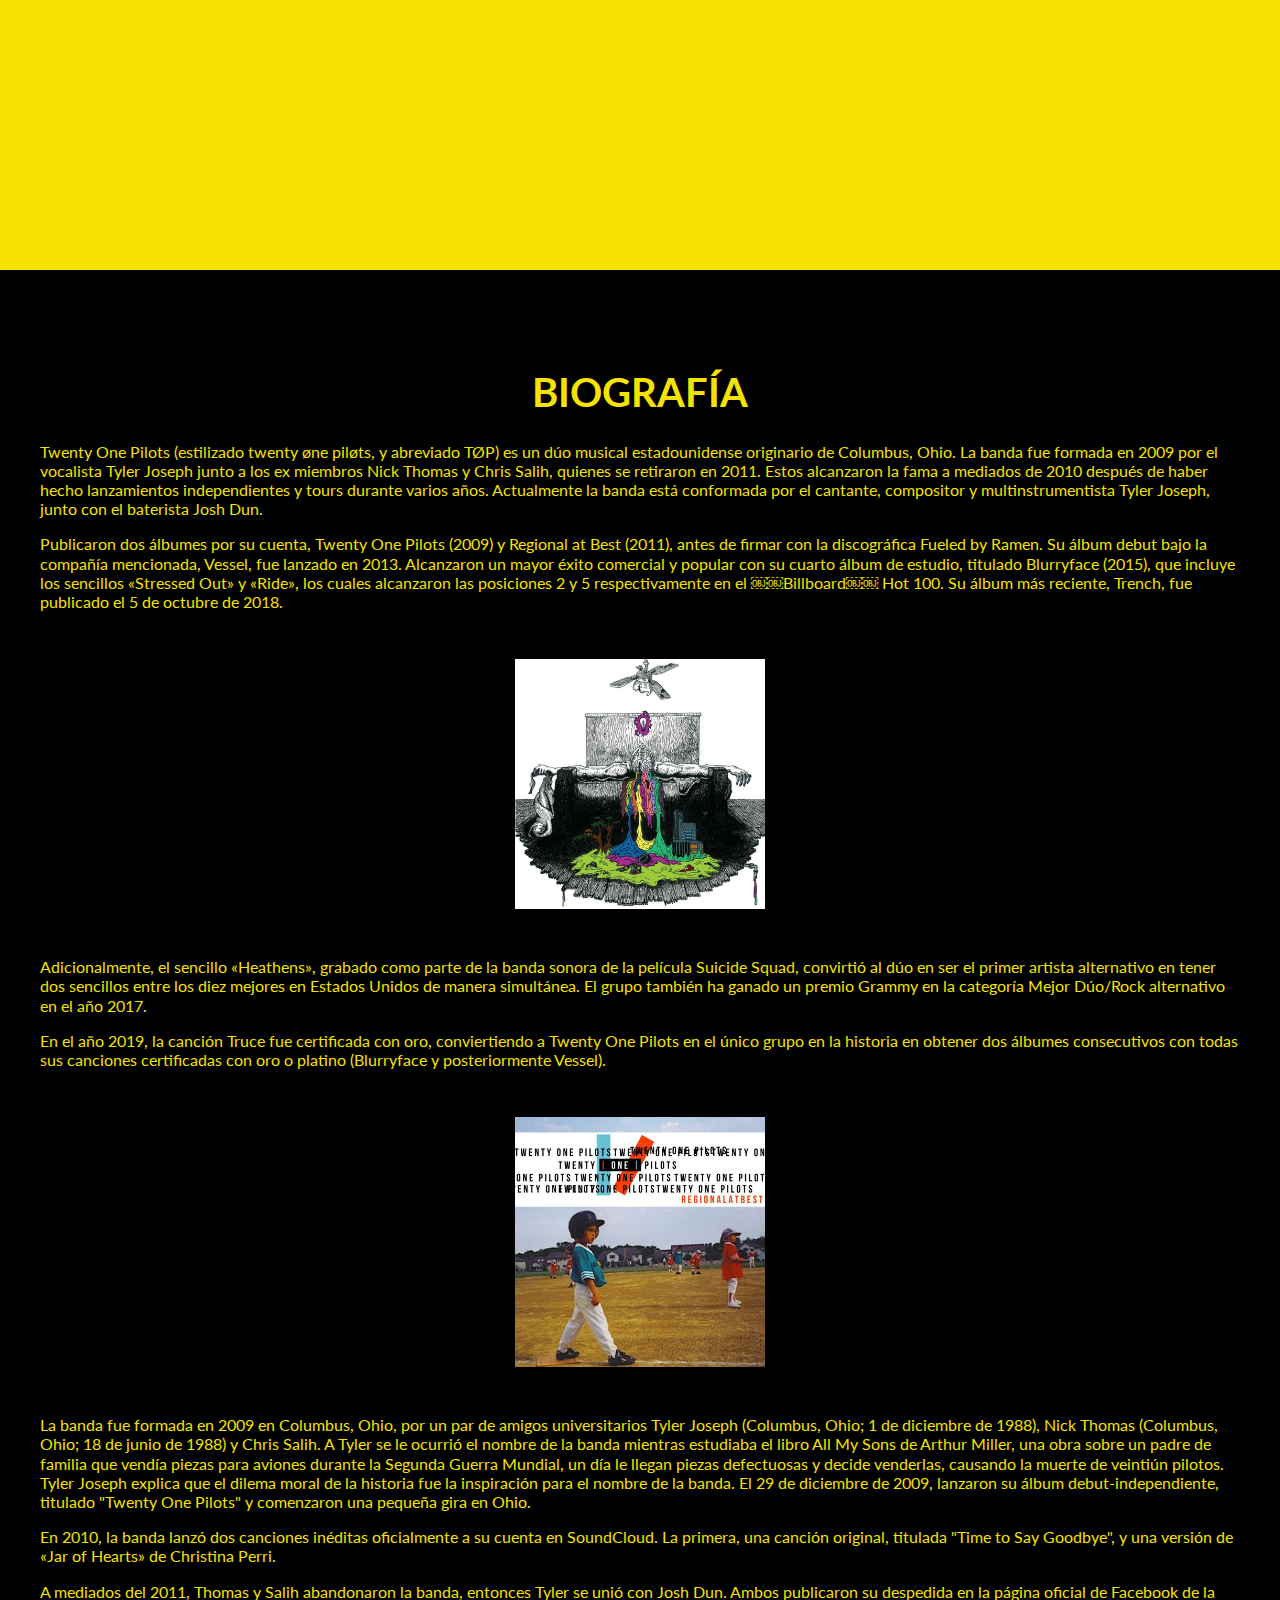
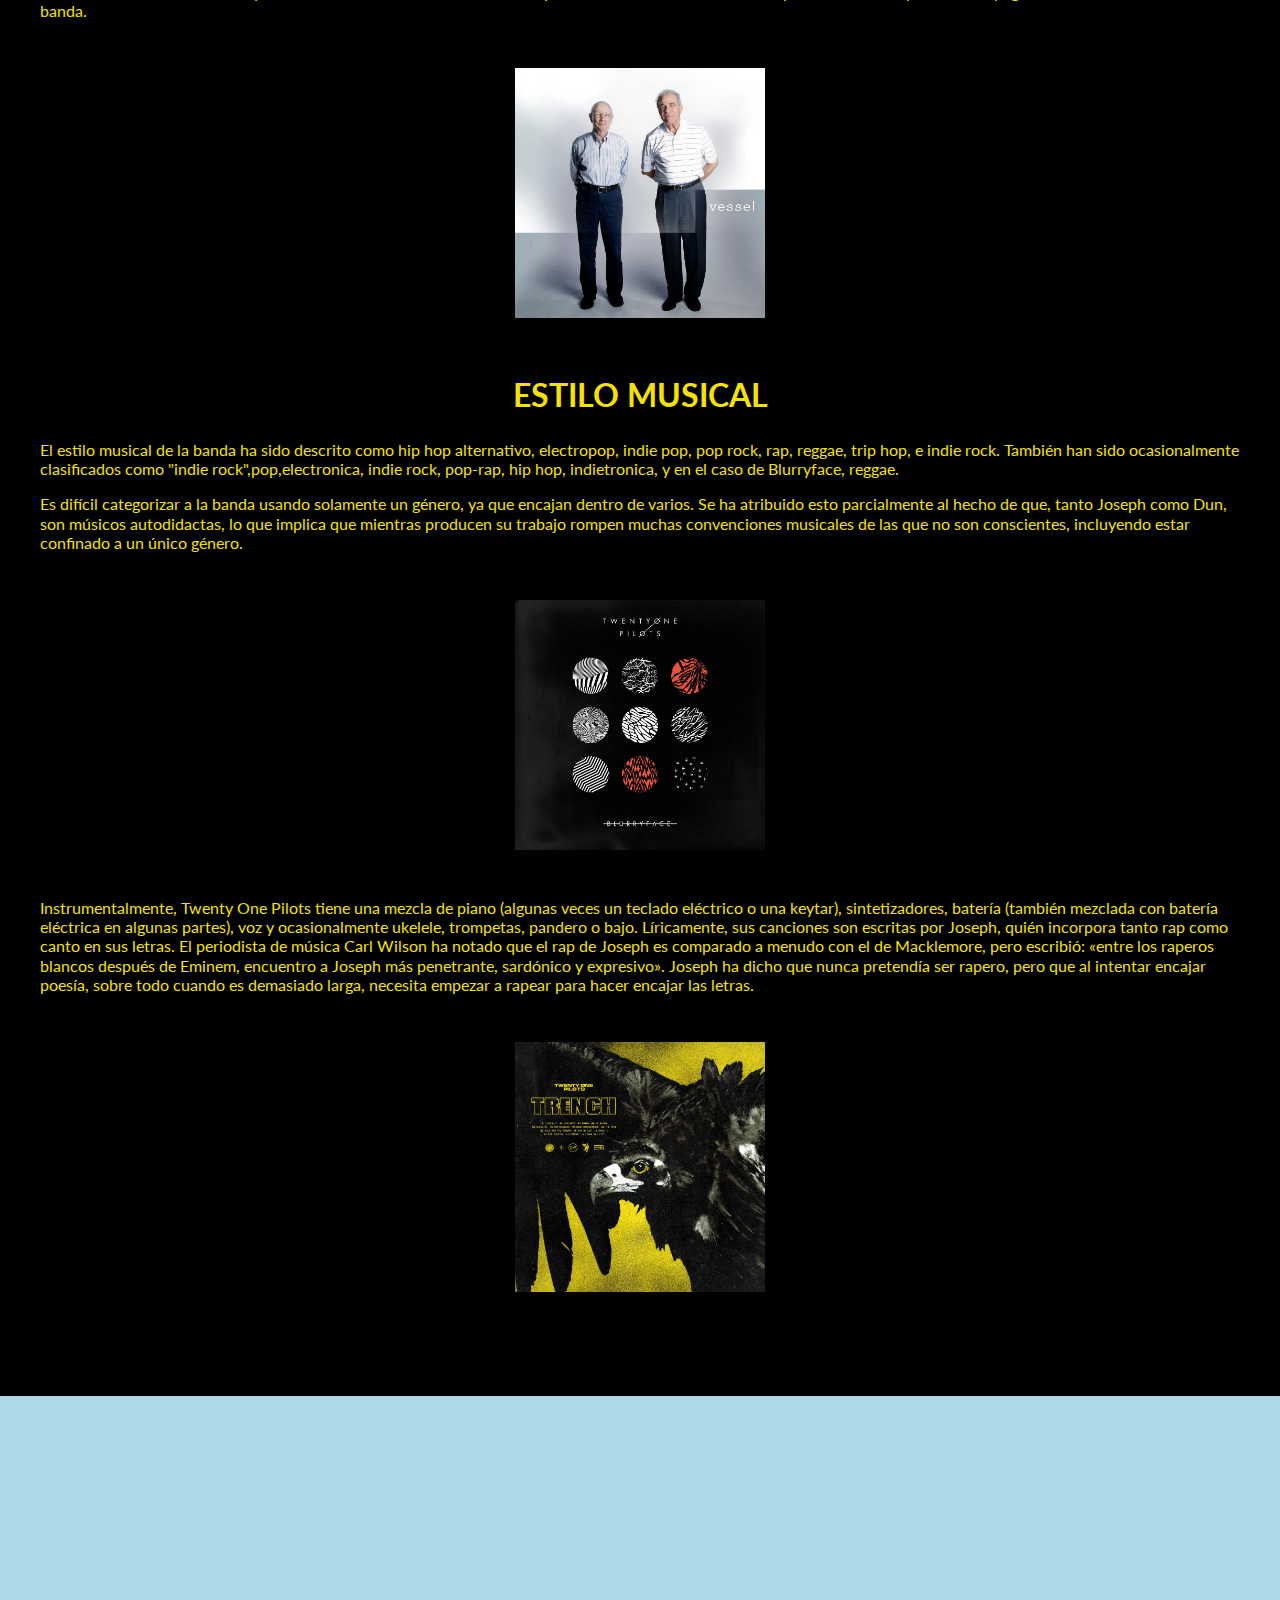
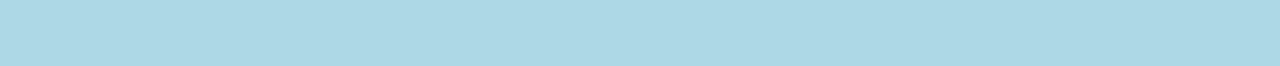
==== pages/biografia.html @ b2a10144 "segundo commit" ====
<!DOCTYPE html>
<html lang="en">

<head>
    <meta charset="UTF-8">
    <meta name="viewport" content="width=device-width, initial-scale=1.0">
    <link rel="preconnect" href="https://fonts.gstatic.com">
    <link
        href="https://fonts.googleapis.com/css2?family=Lato:ital,wght@0,100;0,300;0,400;0,700;0,900;1,100;1,300;1,400;1,700;1,900&display=swap"
        rel="stylesheet">
    <link rel="stylesheet" href="../sass/main.css">
    <link rel="stylesheet" href="https://use.fontawesome.com/releases/v5.15.1/css/all.css" />
    <title>Document</title>
</head>

<body>

    <header></header>

    <section class="cris3">

        <div class="biografia">

            <h1>Biografía</h1>

            <p> Twenty One Pilots (estilizado twenty øne piløts, y abreviado TØP) es un dúo musical estadounidense
                originario de Columbus, Ohio. La banda fue formada en 2009 por el vocalista Tyler Joseph junto a los ex
                miembros Nick Thomas y Chris Salih, quienes se retiraron en 2011. Estos alcanzaron la fama a mediados de
                2010 después de haber hecho lanzamientos independientes y tours durante varios años. Actualmente la
                banda
                está conformada por el cantante, compositor y multinstrumentista Tyler Joseph, junto con el baterista
                Josh
                Dun.</p>

            <p>Publicaron dos álbumes por su cuenta, Twenty One Pilots (2009) y Regional at Best (2011), antes de firmar
                con la discográfica Fueled by Ramen. Su álbum debut bajo la compañía mencionada, Vessel, fue lanzado en
                2013. Alcanzaron un mayor éxito comercial y popular con su cuarto álbum de estudio, titulado Blurryface
                (2015), que incluye los sencillos «Stressed Out» y «Ride», los cuales alcanzaron las posiciones 2 y 5
                respectivamente en el ￼￼Billboard￼￼ Hot 100. Su álbum más reciente, Trench, fue publicado el 5 de
                octubre de
                2018.</p>

            <img src="../assets/img/Twenty_One_Pilots-Twenty_One_Pilots-Frontal.jpg" alt="">

            <p>Adicionalmente, el sencillo «Heathens», grabado como parte de la banda sonora de la película Suicide
                Squad,
                convirtió al dúo en ser el primer artista alternativo en tener dos sencillos entre los diez mejores en
                Estados Unidos de manera simultánea. El grupo también ha ganado un premio Grammy en la categoría Mejor
                Dúo/Rock alternativo en el año 2017.</p>

            <p>En el año 2019, la canción Truce fue certificada con oro, conviertiendo a Twenty One Pilots en el único
                grupo en la historia en obtener dos álbumes consecutivos con todas sus canciones certificadas con oro o
                platino (Blurryface y posteriormente Vessel).</p>

            <img src="../assets/img/Twenty_One_Pilots-Regional_At_Best-Frontal.jpg" alt="">

            <p>La banda fue formada en 2009 en Columbus, Ohio, por un par de amigos universitarios Tyler Joseph
                (Columbus,
                Ohio; 1 de diciembre de 1988), Nick Thomas (Columbus, Ohio; 18 de junio de 1988) y Chris Salih. A Tyler
                se
                le ocurrió el nombre de la banda mientras estudiaba el libro All My Sons de Arthur Miller,​ una obra
                sobre
                un padre de familia que vendía piezas para aviones durante la Segunda Guerra Mundial, un día le llegan
                piezas defectuosas y decide venderlas, causando la muerte de veintiún pilotos. Tyler Joseph explica que
                el
                dilema moral de la historia fue la inspiración para el nombre de la banda. El 29 de diciembre de 2009,
                lanzaron su álbum debut-independiente, titulado "Twenty One Pilots" y comenzaron una pequeña gira en
                Ohio.</p>

            <p>En 2010, la banda lanzó dos canciones inéditas oficialmente a su cuenta en SoundCloud. La primera, una
                canción original, titulada "Time to Say Goodbye", y una versión de «Jar of Hearts» de Christina Perri.
            </p>

            <p>A mediados del 2011, Thomas y Salih abandonaron la banda, entonces Tyler se unió con Josh Dun. Ambos
                publicaron su despedida en la página oficial de Facebook de la banda.</p>

            <img src="../assets/img/Twenty_One_Pilots-Vessel-Frontal.jpg" alt="">

            <h2> Estilo musical</h2>

            <p>El estilo musical de la banda ha sido descrito como hip hop alternativo, electropop, indie pop, pop rock,
                rap, reggae, trip hop, e indie rock. También han sido ocasionalmente clasificados como "indie
                rock",pop,​
                electronica, indie rock, pop-rap, hip hop, indietronica, y en el caso de Blurryface, reggae.</p>

            <p>Es difícil categorizar a la banda usando solamente un género, ya que encajan dentro de varios. Se ha
                atribuido esto parcialmente al hecho de que, tanto Joseph como Dun, son músicos autodidactas, lo que
                implica
                que mientras producen su trabajo rompen muchas convenciones musicales de las que no son conscientes,
                incluyendo estar confinado a un único género.</p>

            <img src="../assets/img/Twenty_One_Pilots-Blurryface-Frontal.jpg" alt="">

            <p>Instrumentalmente, Twenty One Pilots tiene una mezcla de piano (algunas veces un teclado eléctrico o una
                keytar), sintetizadores, batería (también mezclada con batería eléctrica en algunas partes), voz y
                ocasionalmente ukelele, trompetas, pandero o bajo. Líricamente, sus canciones son escritas por Joseph,
                quién
                incorpora tanto rap como canto en sus letras. El periodista de música Carl Wilson ha notado que el rap
                de
                Joseph es comparado a menudo con el de Macklemore, pero escribió: «entre los raperos blancos después de
                Eminem, encuentro a Joseph más penetrante, sardónico y expresivo». Joseph ha dicho que nunca pretendía
                ser
                rapero, pero que al intentar encajar poesía, sobre todo cuando es demasiado larga, necesita empezar a
                rapear
                para hacer encajar las letras.</p>

            <img src="../assets/img/Twenty_One_Pilots-Trench-Frontal.jpg" alt="">

        </div>

    </section>

    <footer></footer>

</body>

</html>
---- sass/main.css ----
/*! normalize.css v8.0.1 | MIT License | github.com/necolas/normalize.css */
/* Document
   ========================================================================== */
/**
 * 1. Correct the line height in all browsers.
 * 2. Prevent adjustments of font size after orientation changes in iOS.
 */
html {
  line-height: 1.15;
  /* 1 */
  -webkit-text-size-adjust: 100%;
  /* 2 */
}

/* Sections
     ========================================================================== */
/**
   * Remove the margin in all browsers.
   */
body {
  margin: 0;
}

/**
   * Render the `main` element consistently in IE.
   */
main {
  display: block;
}

/**
   * Correct the font size and margin on `h1` elements within `section` and
   * `article` contexts in Chrome, Firefox, and Safari.
   */
h1 {
  font-size: 2em;
  margin: 0.67em 0;
}

/* Grouping content
     ========================================================================== */
/**
   * 1. Add the correct box sizing in Firefox.
   * 2. Show the overflow in Edge and IE.
   */
hr {
  -webkit-box-sizing: content-box;
          box-sizing: content-box;
  /* 1 */
  height: 0;
  /* 1 */
  overflow: visible;
  /* 2 */
}

/**
   * 1. Correct the inheritance and scaling of font size in all browsers.
   * 2. Correct the odd `em` font sizing in all browsers.
   */
pre {
  font-family: monospace, monospace;
  /* 1 */
  font-size: 1em;
  /* 2 */
}

/* Text-level semantics
     ========================================================================== */
/**
   * Remove the gray background on active links in IE 10.
   */
a {
  background-color: transparent;
}

/**
   * 1. Remove the bottom border in Chrome 57-
   * 2. Add the correct text decoration in Chrome, Edge, IE, Opera, and Safari.
   */
abbr[title] {
  border-bottom: none;
  /* 1 */
  text-decoration: underline;
  /* 2 */
  -webkit-text-decoration: underline dotted;
          text-decoration: underline dotted;
  /* 2 */
}

/**
   * Add the correct font weight in Chrome, Edge, and Safari.
   */
b,
strong {
  font-weight: bolder;
}

/**
   * 1. Correct the inheritance and scaling of font size in all browsers.
   * 2. Correct the odd `em` font sizing in all browsers.
   */
code,
kbd,
samp {
  font-family: monospace, monospace;
  /* 1 */
  font-size: 1em;
  /* 2 */
}

/**
   * Add the correct font size in all browsers.
   */
small {
  font-size: 80%;
}

/**
   * Prevent `sub` and `sup` elements from affecting the line height in
   * all browsers.
   */
sub,
sup {
  font-size: 75%;
  line-height: 0;
  position: relative;
  vertical-align: baseline;
}

sub {
  bottom: -0.25em;
}

sup {
  top: -0.5em;
}

/* Embedded content
     ========================================================================== */
/**
   * Remove the border on images inside links in IE 10.
   */
img {
  border-style: none;
}

/* Forms
     ========================================================================== */
/**
   * 1. Change the font styles in all browsers.
   * 2. Remove the margin in Firefox and Safari.
   */
button,
input,
optgroup,
select,
textarea {
  font-family: inherit;
  /* 1 */
  font-size: 100%;
  /* 1 */
  line-height: 1.15;
  /* 1 */
  margin: 0;
  /* 2 */
}

/**
   * Show the overflow in IE.
   * 1. Show the overflow in Edge.
   */
button,
input {
  /* 1 */
  overflow: visible;
}

/**
   * Remove the inheritance of text transform in Edge, Firefox, and IE.
   * 1. Remove the inheritance of text transform in Firefox.
   */
button,
select {
  /* 1 */
  text-transform: none;
}

/**
   * Correct the inability to style clickable types in iOS and Safari.
   */
button,
[type="button"],
[type="reset"],
[type="submit"] {
  -webkit-appearance: button;
}

/**
   * Remove the inner border and padding in Firefox.
   */
button::-moz-focus-inner,
[type="button"]::-moz-focus-inner,
[type="reset"]::-moz-focus-inner,
[type="submit"]::-moz-focus-inner {
  border-style: none;
  padding: 0;
}

/**
   * Restore the focus styles unset by the previous rule.
   */
button:-moz-focusring,
[type="button"]:-moz-focusring,
[type="reset"]:-moz-focusring,
[type="submit"]:-moz-focusring {
  outline: 1px dotted ButtonText;
}

/**
   * Correct the padding in Firefox.
   */
fieldset {
  padding: 0.35em 0.75em 0.625em;
}

/**
   * 1. Correct the text wrapping in Edge and IE.
   * 2. Correct the color inheritance from `fieldset` elements in IE.
   * 3. Remove the padding so developers are not caught out when they zero out
   *    `fieldset` elements in all browsers.
   */
legend {
  -webkit-box-sizing: border-box;
          box-sizing: border-box;
  /* 1 */
  color: inherit;
  /* 2 */
  display: table;
  /* 1 */
  max-width: 100%;
  /* 1 */
  padding: 0;
  /* 3 */
  white-space: normal;
  /* 1 */
}

/**
   * Add the correct vertical alignment in Chrome, Firefox, and Opera.
   */
progress {
  vertical-align: baseline;
}

/**
   * Remove the default vertical scrollbar in IE 10+.
   */
textarea {
  overflow: auto;
}

/**
   * 1. Add the correct box sizing in IE 10.
   * 2. Remove the padding in IE 10.
   */
[type="checkbox"],
[type="radio"] {
  -webkit-box-sizing: border-box;
          box-sizing: border-box;
  /* 1 */
  padding: 0;
  /* 2 */
}

/**
   * Correct the cursor style of increment and decrement buttons in Chrome.
   */
[type="number"]::-webkit-inner-spin-button,
[type="number"]::-webkit-outer-spin-button {
  height: auto;
}

/**
   * 1. Correct the odd appearance in Chrome and Safari.
   * 2. Correct the outline style in Safari.
   */
[type="search"] {
  -webkit-appearance: textfield;
  /* 1 */
  outline-offset: -2px;
  /* 2 */
}

/**
   * Remove the inner padding in Chrome and Safari on macOS.
   */
[type="search"]::-webkit-search-decoration {
  -webkit-appearance: none;
}

/**
   * 1. Correct the inability to style clickable types in iOS and Safari.
   * 2. Change font properties to `inherit` in Safari.
   */
::-webkit-file-upload-button {
  -webkit-appearance: button;
  /* 1 */
  font: inherit;
  /* 2 */
}

/* Interactive
     ========================================================================== */
/*
   * Add the correct display in Edge, IE 10+, and Firefox.
   */
details {
  display: block;
}

/*
   * Add the correct display in all browsers.
   */
summary {
  display: list-item;
}

/* Misc
     ========================================================================== */
/**
   * Add the correct display in IE 10+.
   */
template {
  display: none;
}

/**
   * Add the correct display in IE 10.
   */
[hidden] {
  display: none;
}

header {
  background-color: #f6e200;
  height: 30vh;
}

footer {
  background-color: lightblue;
  height: 30vh;
}

.cris {
  background-color: black;
}

.cris .title {
  padding: 2rem;
}

.cris .title h2 {
  text-align: center;
  text-transform: uppercase;
  font-family: 'Lato', sans-serif;
  font-size: 3rem;
  font-weight: 700;
  color: #f6e200;
}

.cris .container {
  display: -ms-grid;
  display: grid;
  -ms-grid-columns: 1fr;
      grid-template-columns: 1fr;
  padding: 2rem;
  -webkit-box-align: center;
      -ms-flex-align: center;
          align-items: center;
}

.cris .container .box {
  padding-bottom: 2rem;
}

.cris .container .box .videoWrapper {
  position: relative;
  padding-bottom: 56.25%;
  /* 16:9 */
  height: 0;
}

.cris .container .box .videoWrapper iframe {
  position: absolute;
  top: 0;
  left: 0;
  width: 100%;
  height: 100%;
}

@media (min-width: 1280px) {
  .cris .container {
    -ms-grid-columns: 1fr 1fr 1fr;
        grid-template-columns: 1fr 1fr 1fr;
    -webkit-column-gap: 2rem;
            column-gap: 2rem;
  }
}

.cris2 {
  padding-top: 2rem;
  padding-bottom: 2rem;
  color: #f6e200;
  background-color: #000000;
}

.cris2 h1 {
  text-align: center;
  text-transform: uppercase;
  font-family: 'Lato', sans-serif;
  font-size: 2.5rem;
  font-weight: 700;
  color: #f6e200;
}

.cris2 h2 {
  text-align: center;
  text-transform: uppercase;
  font-family: 'Lato', sans-serif;
  font-size: 1.5rem;
  color: #f6e200;
  /* line-height: 0; */
}

.cris2 h3 {
  text-align: center;
  text-transform: uppercase;
  font-family: 'Lato', sans-serif;
  font-size: 0.75rem;
  color: #f6e200;
  line-height: 0;
  padding-bottom: 2rem;
}

.cris2 img {
  max-width: 300px;
}

.cris2 .discografia {
  display: -webkit-box;
  display: -ms-flexbox;
  display: flex;
  gap: 2rem;
  -ms-flex-wrap: wrap;
      flex-wrap: wrap;
  -webkit-box-pack: center;
      -ms-flex-pack: center;
          justify-content: center;
}

.cris2 .discografia .disco {
  -webkit-box-flex: 0;
      -ms-flex: 0 0 calc(16.66% - 20px);
          flex: 0 0 calc(16.66% - 20px);
}

.cris3 {
  padding-top: 2rem;
  padding-bottom: 2rem;
  color: #f6e200;
  background-color: #000000;
}

.cris3 .biografia {
  margin: 0 auto;
  max-width: 1200px;
  padding: 2.5rem;
}

.cris3 .biografia h1 {
  text-align: center;
  text-transform: uppercase;
  font-family: 'Lato', sans-serif;
  font-size: 2.5rem;
  font-weight: 700;
  color: #f6e200;
}

.cris3 .biografia h2 {
  text-align: center;
  text-transform: uppercase;
  font-family: 'Lato', sans-serif;
  font-size: 2rem;
  color: #f6e200;
  /* line-height: 0; */
}

.cris3 .biografia p {
  /* text-transform: uppercase; */
  font-family: 'Lato', sans-serif;
  font-size: 1rem;
  color: #f6e200;
  line-height: 1.2rem;
}

.cris3 .biografia img {
  display: block;
  margin: 0 auto;
  max-height: 250px;
}

@media (min-width: 1280px) {
  .cris3 p {
    /* text-transform: uppercase; */
    font-family: 'Lato', sans-serif;
    font-size: 1.5rem;
    color: #f6e200;
    line-height: 1.5rem;
  }
  .cris3 img {
    padding: 2rem;
    display: block;
    margin: 0 auto;
    max-height: 300px;
  }
}
/*# sourceMappingURL=main.css.map */
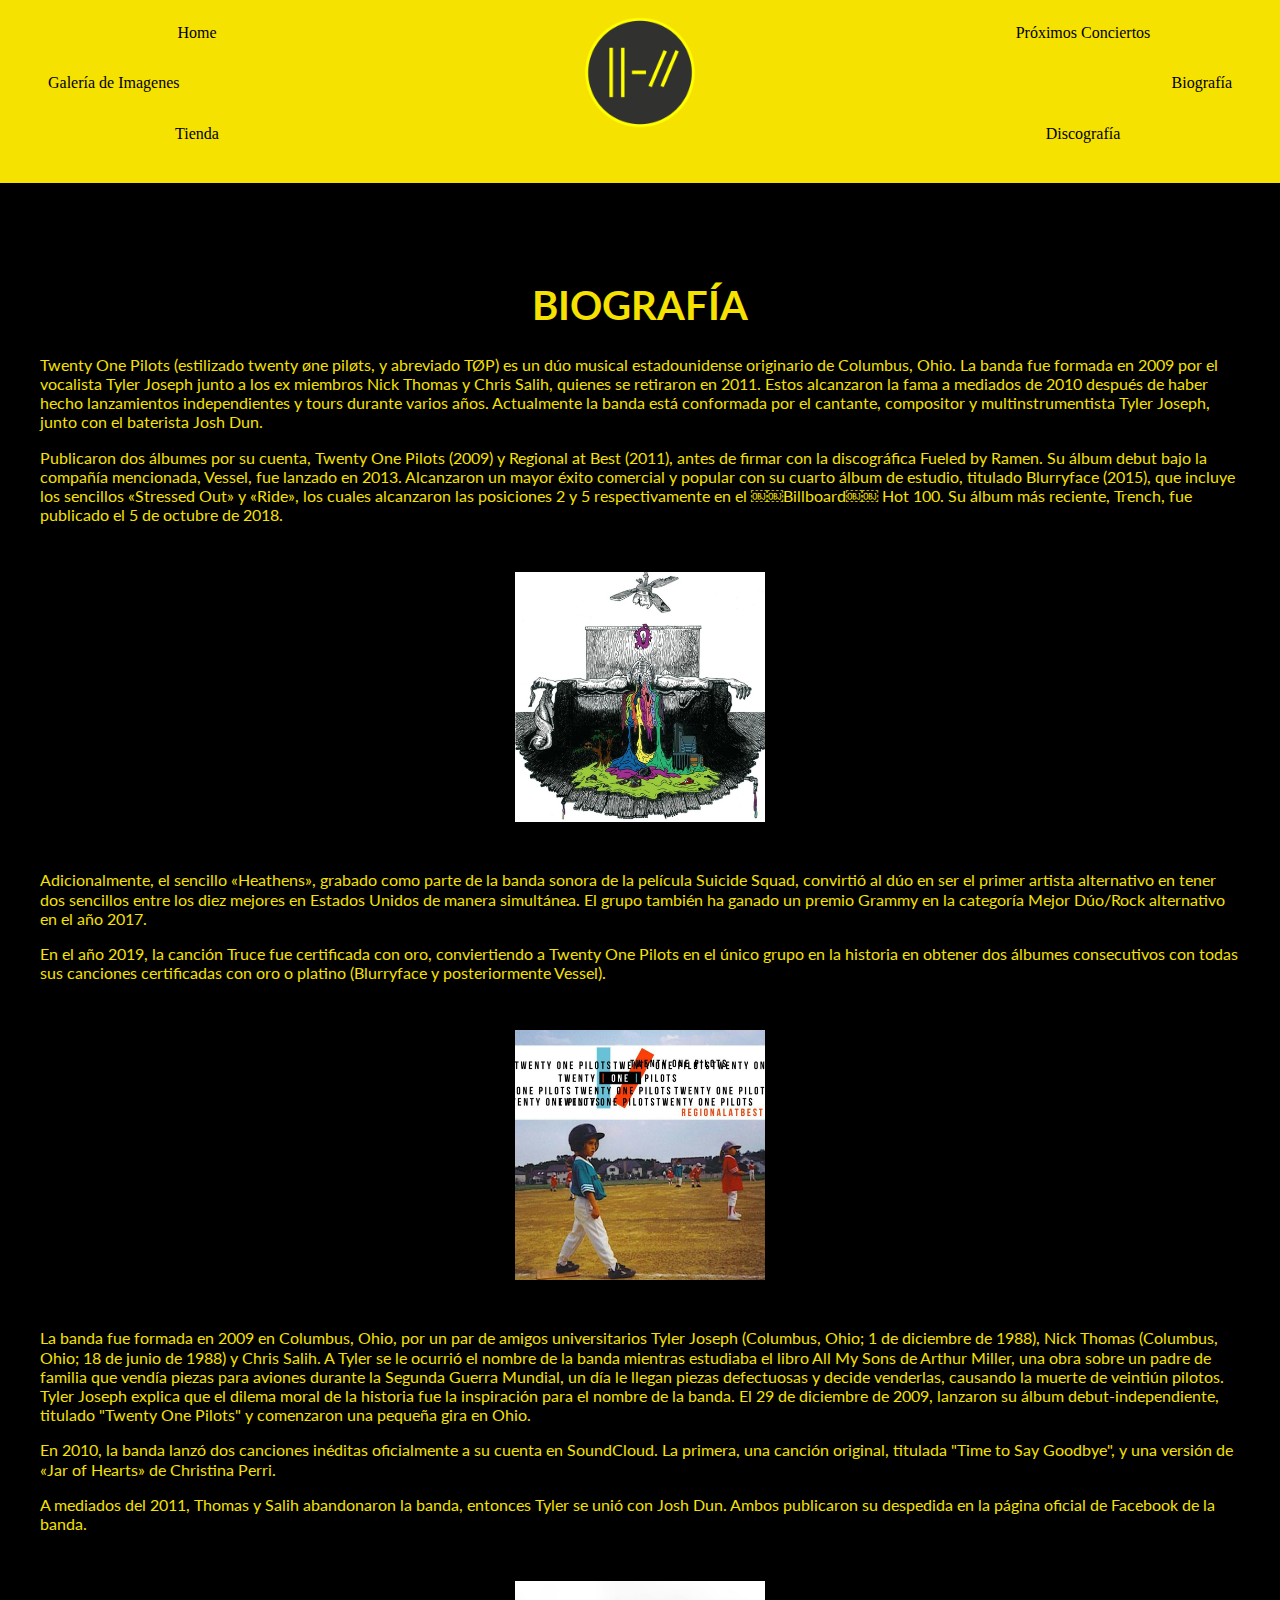
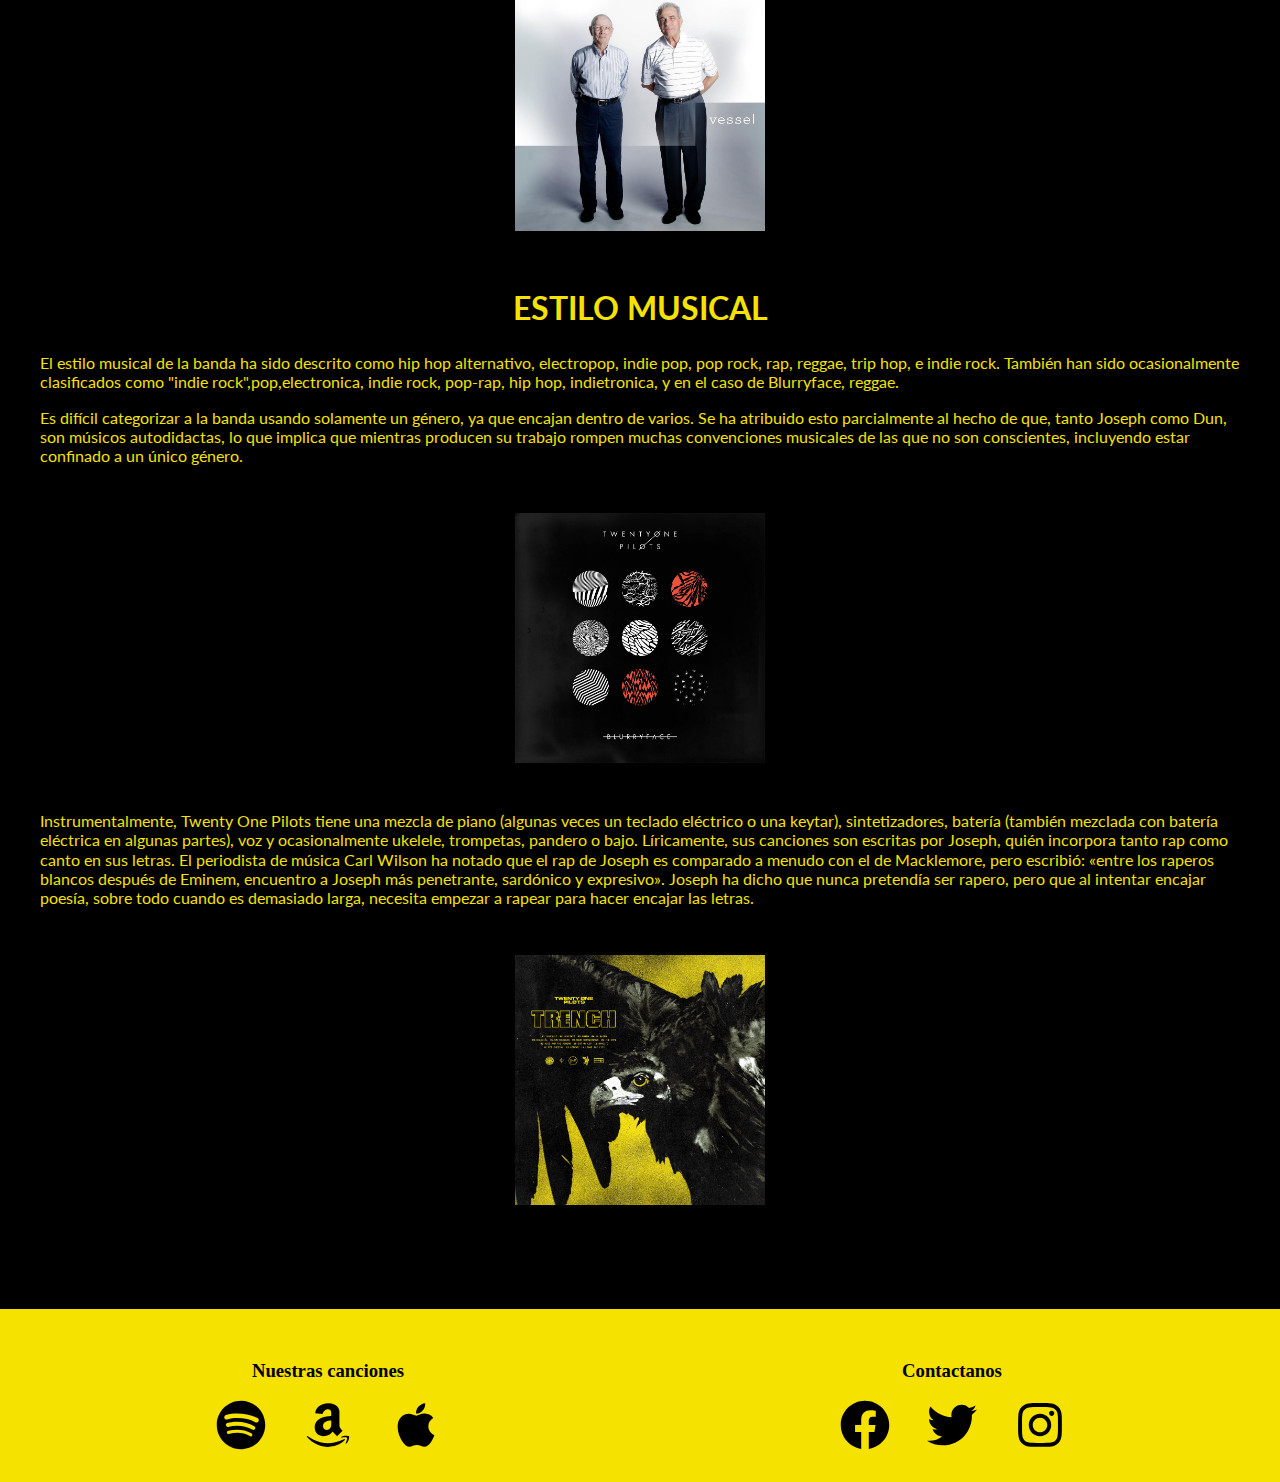
==== commit 6fd58340: "published" ====
--- a/pages/biografia.html
+++ b/pages/biografia.html
@@ -15,7 +15,24 @@
 
 <body>
 
-    <header></header>
+    <header class="porquesi">
+        <div class="banner">
+            <div class="contenedor-bannerC">
+                <img class="logo-imagen" src="../assets/img/Twenty-One-Pilots-Emblema.png"
+                    alt="logo_sitio_Twenty-One-Pilots-Emblema.png" />
+            </div>
+            <div class="contenedor-bannerI">
+                <a class="link1" href="../index.html">Home</a>
+                <a class="link2" href="../pages/galeria.html">Galería de Imagenes</a>
+                <a class="link3" href="../pages/tienda.html">Tienda</a>
+            </div>
+            <div class="contenedor-bannerD">
+                <a class="link4" href="../pages/discografia.html">Próximos Conciertos</a>
+                <a class="link5" href="../pages/biografia.html">Biografía</a>
+                <a class="link6" href="../pages/discografia.html">Discografía</a>
+            </div>
+        </div>
+    </header>
 
     <section class="cris3">
 
@@ -110,7 +127,33 @@
 
     </section>
 
-    <footer></footer>
+    <footer>
+
+        <div class="container">
+            <div class="appMusica">
+                <h3 class="blanco titulo">Nuestras canciones</h3>
+                <div class="contenedor-musica">
+
+                    <img class="musica" src="../assets\img\spotify-brands.svg" alt="Spotify">
+                    <img class="musica" src="../assets\img\amazon-brands.svg" alt="Amazon">
+                    <img class="musica" src="../assets\img\apple-brands.svg" alt="Apple music">
+                </div>
+
+            </div>
+
+            <div class="rSocial">
+                <h3 class="blanco titulo">Contactanos</h3>
+                <div class="contenedor-rSocial">
+
+
+                    <img class="rSocial" src="../assets\img\facebook-brands.svg" alt="Facebook">
+                    <img class="rSocial" src="../assets\img\twitter-brands.svg" alt="Twitter">
+                    <img class="rSocial" src="../assets\img\instagram-brands.svg" alt="Instagram">
+                </div>
+
+            </div>
+        </div>
+    </footer>
 
 </body>
 
--- a/sass/main.css
+++ b/sass/main.css
@@ -1,9 +1,9 @@
 /*! normalize.css v8.0.1 | MIT License | github.com/necolas/normalize.css */
-/* Document
+/* Document
    ========================================================================== */
-/**
- * 1. Correct the line height in all browsers.
- * 2. Prevent adjustments of font size after orientation changes in iOS.
+/**
+ * 1. Correct the line height in all browsers.
+ * 2. Prevent adjustments of font size after orientation changes in iOS.
  */
 html {
   line-height: 1.15;
@@ -12,36 +12,36 @@
   /* 2 */
 }
 
-/* Sections
+/* Sections
      ========================================================================== */
-/**
-   * Remove the margin in all browsers.
+/**
+   * Remove the margin in all browsers.
    */
 body {
   margin: 0;
 }
 
-/**
-   * Render the `main` element consistently in IE.
+/**
+   * Render the `main` element consistently in IE.
    */
 main {
   display: block;
 }
 
-/**
-   * Correct the font size and margin on `h1` elements within `section` and
-   * `article` contexts in Chrome, Firefox, and Safari.
+/**
+   * Correct the font size and margin on `h1` elements within `section` and
+   * `article` contexts in Chrome, Firefox, and Safari.
    */
 h1 {
   font-size: 2em;
   margin: 0.67em 0;
 }
 
-/* Grouping content
+/* Grouping content
      ========================================================================== */
-/**
-   * 1. Add the correct box sizing in Firefox.
-   * 2. Show the overflow in Edge and IE.
+/**
+   * 1. Add the correct box sizing in Firefox.
+   * 2. Show the overflow in Edge and IE.
    */
 hr {
   -webkit-box-sizing: content-box;
@@ -53,9 +53,9 @@
   /* 2 */
 }
 
-/**
-   * 1. Correct the inheritance and scaling of font size in all browsers.
-   * 2. Correct the odd `em` font sizing in all browsers.
+/**
+   * 1. Correct the inheritance and scaling of font size in all browsers.
+   * 2. Correct the odd `em` font sizing in all browsers.
    */
 pre {
   font-family: monospace, monospace;
@@ -64,18 +64,18 @@
   /* 2 */
 }
 
-/* Text-level semantics
+/* Text-level semantics
      ========================================================================== */
-/**
-   * Remove the gray background on active links in IE 10.
+/**
+   * Remove the gray background on active links in IE 10.
    */
 a {
   background-color: transparent;
 }
 
-/**
-   * 1. Remove the bottom border in Chrome 57-
-   * 2. Add the correct text decoration in Chrome, Edge, IE, Opera, and Safari.
+/**
+   * 1. Remove the bottom border in Chrome 57-
+   * 2. Add the correct text decoration in Chrome, Edge, IE, Opera, and Safari.
    */
 abbr[title] {
   border-bottom: none;
@@ -87,17 +87,17 @@
   /* 2 */
 }
 
-/**
-   * Add the correct font weight in Chrome, Edge, and Safari.
+/**
+   * Add the correct font weight in Chrome, Edge, and Safari.
    */
 b,
 strong {
   font-weight: bolder;
 }
 
-/**
-   * 1. Correct the inheritance and scaling of font size in all browsers.
-   * 2. Correct the odd `em` font sizing in all browsers.
+/**
+   * 1. Correct the inheritance and scaling of font size in all browsers.
+   * 2. Correct the odd `em` font sizing in all browsers.
    */
 code,
 kbd,
@@ -108,16 +108,16 @@
   /* 2 */
 }
 
-/**
-   * Add the correct font size in all browsers.
+/**
+   * Add the correct font size in all browsers.
    */
 small {
   font-size: 80%;
 }
 
-/**
-   * Prevent `sub` and `sup` elements from affecting the line height in
-   * all browsers.
+/**
+   * Prevent `sub` and `sup` elements from affecting the line height in
+   * all browsers.
    */
 sub,
 sup {
@@ -135,20 +135,20 @@
   top: -0.5em;
 }
 
-/* Embedded content
+/* Embedded content
      ========================================================================== */
-/**
-   * Remove the border on images inside links in IE 10.
+/**
+   * Remove the border on images inside links in IE 10.
    */
 img {
   border-style: none;
 }
 
-/* Forms
+/* Forms
      ========================================================================== */
-/**
-   * 1. Change the font styles in all browsers.
-   * 2. Remove the margin in Firefox and Safari.
+/**
+   * 1. Change the font styles in all browsers.
+   * 2. Remove the margin in Firefox and Safari.
    */
 button,
 input,
@@ -165,9 +165,9 @@
   /* 2 */
 }
 
-/**
-   * Show the overflow in IE.
-   * 1. Show the overflow in Edge.
+/**
+   * Show the overflow in IE.
+   * 1. Show the overflow in Edge.
    */
 button,
 input {
@@ -175,9 +175,9 @@
   overflow: visible;
 }
 
-/**
-   * Remove the inheritance of text transform in Edge, Firefox, and IE.
-   * 1. Remove the inheritance of text transform in Firefox.
+/**
+   * Remove the inheritance of text transform in Edge, Firefox, and IE.
+   * 1. Remove the inheritance of text transform in Firefox.
    */
 button,
 select {
@@ -185,8 +185,8 @@
   text-transform: none;
 }
 
-/**
-   * Correct the inability to style clickable types in iOS and Safari.
+/**
+   * Correct the inability to style clickable types in iOS and Safari.
    */
 button,
 [type="button"],
@@ -195,8 +195,8 @@
   -webkit-appearance: button;
 }
 
-/**
-   * Remove the inner border and padding in Firefox.
+/**
+   * Remove the inner border and padding in Firefox.
    */
 button::-moz-focus-inner,
 [type="button"]::-moz-focus-inner,
@@ -206,8 +206,8 @@
   padding: 0;
 }
 
-/**
-   * Restore the focus styles unset by the previous rule.
+/**
+   * Restore the focus styles unset by the previous rule.
    */
 button:-moz-focusring,
 [type="button"]:-moz-focusring,
@@ -216,18 +216,18 @@
   outline: 1px dotted ButtonText;
 }
 
-/**
-   * Correct the padding in Firefox.
+/**
+   * Correct the padding in Firefox.
    */
 fieldset {
   padding: 0.35em 0.75em 0.625em;
 }
 
-/**
-   * 1. Correct the text wrapping in Edge and IE.
-   * 2. Correct the color inheritance from `fieldset` elements in IE.
-   * 3. Remove the padding so developers are not caught out when they zero out
-   *    `fieldset` elements in all browsers.
+/**
+   * 1. Correct the text wrapping in Edge and IE.
+   * 2. Correct the color inheritance from `fieldset` elements in IE.
+   * 3. Remove the padding so developers are not caught out when they zero out
+   *    `fieldset` elements in all browsers.
    */
 legend {
   -webkit-box-sizing: border-box;
@@ -245,23 +245,23 @@
   /* 1 */
 }
 
-/**
-   * Add the correct vertical alignment in Chrome, Firefox, and Opera.
+/**
+   * Add the correct vertical alignment in Chrome, Firefox, and Opera.
    */
 progress {
   vertical-align: baseline;
 }
 
-/**
-   * Remove the default vertical scrollbar in IE 10+.
+/**
+   * Remove the default vertical scrollbar in IE 10+.
    */
 textarea {
   overflow: auto;
 }
 
-/**
-   * 1. Add the correct box sizing in IE 10.
-   * 2. Remove the padding in IE 10.
+/**
+   * 1. Add the correct box sizing in IE 10.
+   * 2. Remove the padding in IE 10.
    */
 [type="checkbox"],
 [type="radio"] {
@@ -272,17 +272,17 @@
   /* 2 */
 }
 
-/**
-   * Correct the cursor style of increment and decrement buttons in Chrome.
+/**
+   * Correct the cursor style of increment and decrement buttons in Chrome.
    */
 [type="number"]::-webkit-inner-spin-button,
 [type="number"]::-webkit-outer-spin-button {
   height: auto;
 }
 
-/**
-   * 1. Correct the odd appearance in Chrome and Safari.
-   * 2. Correct the outline style in Safari.
+/**
+   * 1. Correct the odd appearance in Chrome and Safari.
+   * 2. Correct the outline style in Safari.
    */
 [type="search"] {
   -webkit-appearance: textfield;
@@ -291,16 +291,16 @@
   /* 2 */
 }
 
-/**
-   * Remove the inner padding in Chrome and Safari on macOS.
+/**
+   * Remove the inner padding in Chrome and Safari on macOS.
    */
 [type="search"]::-webkit-search-decoration {
   -webkit-appearance: none;
 }
 
-/**
-   * 1. Correct the inability to style clickable types in iOS and Safari.
-   * 2. Change font properties to `inherit` in Safari.
+/**
+   * 1. Correct the inability to style clickable types in iOS and Safari.
+   * 2. Change font properties to `inherit` in Safari.
    */
 ::-webkit-file-upload-button {
   -webkit-appearance: button;
@@ -309,46 +309,335 @@
   /* 2 */
 }
 
-/* Interactive
+/* Interactive
      ========================================================================== */
-/*
-   * Add the correct display in Edge, IE 10+, and Firefox.
+/*
+   * Add the correct display in Edge, IE 10+, and Firefox.
    */
 details {
   display: block;
 }
 
-/*
-   * Add the correct display in all browsers.
+/*
+   * Add the correct display in all browsers.
    */
 summary {
   display: list-item;
 }
 
-/* Misc
+/* Misc
      ========================================================================== */
-/**
-   * Add the correct display in IE 10+.
+/**
+   * Add the correct display in IE 10+.
    */
 template {
   display: none;
 }
 
-/**
-   * Add the correct display in IE 10.
+/**
+   * Add the correct display in IE 10.
    */
 [hidden] {
   display: none;
 }
 
-header {
+.breadcrumb {
+  background-color: #000000;
+}
+
+.breadcrumb a,
+.breadcrumb a:link,
+.breadcrumb a:visited {
+  text-decoration: none;
+  color: #f6e200;
+}
+
+.gallery {
+  background-color: #000000;
+  color: #f6e200;
+  margin: 0;
+  padding: 2rem;
+}
+
+.gallery .flexcontainer {
+  display: -webkit-box;
+  display: -ms-flexbox;
+  display: flex;
+  -webkit-box-orient: vertical;
+  -webkit-box-direction: normal;
+      -ms-flex-flow: column nowrap;
+          flex-flow: column nowrap;
+  width: 99%;
+  -webkit-box-align: center;
+      -ms-flex-align: center;
+          align-items: center;
+}
+
+.gallery .flexcontainer .gcard {
+  -webkit-box-flex: 0;
+      -ms-flex: 0 1 auto;
+          flex: 0 1 auto;
+  padding: 0.5rem;
+}
+
+.gallery .flexcontainer .gcard img {
+  height: auto;
+  width: 99%;
+}
+
+h1 {
+  text-align: center;
+  text-transform: uppercase;
+  font-family: 'Lato', sans-serif;
+  font-size: 2.5rem;
+  font-weight: 700;
+  color: #f6e200;
+}
+
+.breadcrumb {
+  text-align: left;
+  text-transform: uppercase;
+  font-family: 'Lato', sans-serif;
+  font-size: 1rem;
+  font-weight: 700;
+  color: #f6e200;
+  background-color: #000000;
+  margin: 0;
+  padding: 0;
+}
+
+@media only screen and (min-width: 768px) {
+  .gallery .flexcontainer {
+    -webkit-box-orient: horizontal;
+    -webkit-box-direction: normal;
+        -ms-flex-flow: row wrap;
+            flex-flow: row wrap;
+    -webkit-box-pack: space-evenly;
+        -ms-flex-pack: space-evenly;
+            justify-content: space-evenly;
+  }
+  .gallery .flexcontainer .gcard {
+    -webkit-box-flex: 0;
+        -ms-flex: 0 1 auto;
+            flex: 0 1 auto;
+    width: 48%;
+  }
+  .gallery .flexcontainer .gcard img {
+    height: auto;
+    width: 100%;
+  }
+}
+
+@media only screen and (min-width: 1280px) {
+  .gallery .flexcontainer {
+    -webkit-box-orient: horizontal;
+    -webkit-box-direction: normal;
+        -ms-flex-flow: row wrap;
+            flex-flow: row wrap;
+  }
+  .gallery .flexcontainer .gcard {
+    -webkit-box-flex: 0;
+        -ms-flex: 0 1 auto;
+            flex: 0 1 auto;
+    width: 30%;
+  }
+  .gallery .flexcontainer .gcard img {
+    height: auto;
+    width: 100%;
+    -webkit-transition: -webkit-transform .3s;
+    transition: -webkit-transform .3s;
+    transition: transform .3s;
+    transition: transform .3s, -webkit-transform .3s;
+  }
+  .gallery .flexcontainer .gcard img:hover {
+    -webkit-transform: scale(1.8);
+            transform: scale(1.8);
+    opacity: 100%;
+    z-index: -1;
+  }
+}
+
+.porquesi {
   background-color: #f6e200;
-  height: 30vh;
+}
+
+.banner {
+  background-color: #f6e200;
+  max-width: 1200px;
+  margin: 0 auto;
+  display: -webkit-box;
+  display: -ms-flexbox;
+  display: flex;
+  -webkit-box-orient: vertical;
+  -webkit-box-direction: normal;
+      -ms-flex-direction: column;
+          flex-direction: column;
+  padding: 1em;
+}
+
+@media screen and (min-width: 768px) {
+  .banner {
+    -webkit-box-orient: horizontal;
+    -webkit-box-direction: normal;
+        -ms-flex-direction: row;
+            flex-direction: row;
+    -webkit-box-pack: justify;
+        -ms-flex-pack: justify;
+            justify-content: space-between;
+  }
+}
+
+.banner a {
+  text-decoration: none;
+  background-color: #000000;
+  color: #f6e200;
+  padding: 0.5em;
+  margin-bottom: 0.25em;
+  -webkit-transition: all 0.3s ease;
+  transition: all 0.3s ease;
+}
+
+@media screen and (min-width: 768px) {
+  .banner a {
+    margin-bottom: 1em;
+    background-color: #f6e200;
+    color: #000000;
+    text-align: center;
+  }
+}
+
+.banner a:hover {
+  background-color: #f6e200;
+  color: #000000;
+  -webkit-box-shadow: 0 0 0 2px #000000;
+          box-shadow: 0 0 0 2px #000000;
+}
+
+@media screen and (min-width: 768px) {
+  .banner a:hover {
+    background-color: #000000;
+    color: #f6e200;
+  }
+}
+
+.banner .logo-imagen {
+  display: block;
+  width: 200px;
+  height: auto;
+  margin: 0 auto;
+  margin-bottom: 0.5em;
+}
+
+.banner .contenedor-bannerI {
+  display: -webkit-box;
+  display: -ms-flexbox;
+  display: flex;
+  -webkit-box-orient: vertical;
+  -webkit-box-direction: normal;
+      -ms-flex-direction: column;
+          flex-direction: column;
+}
+
+@media screen and (min-width: 768px) {
+  .banner .contenedor-bannerI {
+    width: 250px;
+    -webkit-box-ordinal-group: 2;
+        -ms-flex-order: 1;
+            order: 1;
+  }
+  .banner .contenedor-bannerI .link2 {
+    margin-right: auto;
+    width: auto;
+  }
+  .banner .contenedor-bannerI .link1,
+  .banner .contenedor-bannerI .link3 {
+    margin-left: 4em;
+  }
+}
+
+.banner .contenedor-bannerD {
+  display: -webkit-box;
+  display: -ms-flexbox;
+  display: flex;
+  -webkit-box-orient: vertical;
+  -webkit-box-direction: normal;
+      -ms-flex-direction: column;
+          flex-direction: column;
+}
+
+@media screen and (min-width: 768px) {
+  .banner .contenedor-bannerD {
+    width: 250px;
+    text-align: right;
+    -webkit-box-ordinal-group: 4;
+        -ms-flex-order: 3;
+            order: 3;
+  }
+  .banner .contenedor-bannerD .link5 {
+    margin-left: auto;
+  }
+  .banner .contenedor-bannerD .link4,
+  .banner .contenedor-bannerD .link6 {
+    margin-right: 4em;
+  }
+}
+
+@media screen and (min-width: 768px) {
+  .banner .contenedor-bannerC {
+    -webkit-box-ordinal-group: 3;
+        -ms-flex-order: 2;
+            order: 2;
+  }
 }
 
 footer {
-  background-color: lightblue;
-  height: 30vh;
+  background-color: #f6e200;
+}
+
+footer img {
+  width: 50px;
+  height: 50px;
+}
+
+footer .contenedor-musica {
+  width: 300px;
+  display: -webkit-box;
+  display: -ms-flexbox;
+  display: flex;
+  -webkit-box-pack: space-evenly;
+      -ms-flex-pack: space-evenly;
+          justify-content: space-evenly;
+}
+
+footer .contenedor-rSocial {
+  width: 300px;
+  display: -webkit-box;
+  display: -ms-flexbox;
+  display: flex;
+  -webkit-box-pack: space-evenly;
+      -ms-flex-pack: space-evenly;
+          justify-content: space-evenly;
+}
+
+footer .container {
+  display: -ms-grid;
+  display: grid;
+  -ms-grid-columns: 1fr;
+      grid-template-columns: 1fr;
+  place-items: center;
+  padding: 2rem;
+  gap: 2rem;
+}
+
+footer .container .titulo {
+  text-align: center;
+}
+
+@media (min-width: 768px) {
+  footer .container {
+    -ms-grid-columns: 1fr 1fr;
+        grid-template-columns: 1fr 1fr;
+  }
 }
 
 .cris {
@@ -408,6 +697,7 @@
 }
 
 .cris2 {
+  min-height: 70vh;
   padding-top: 2rem;
   padding-bottom: 2rem;
   color: #f6e200;
@@ -443,10 +733,12 @@
 }
 
 .cris2 img {
-  max-width: 300px;
+  max-width: 200px;
 }
 
 .cris2 .discografia {
+  margin: 0 auto;
+  max-width: 1200px;
   display: -webkit-box;
   display: -ms-flexbox;
   display: flex;
@@ -459,6 +751,16 @@
 }
 
 .cris2 .discografia .disco {
+  display: -webkit-box;
+  display: -ms-flexbox;
+  display: flex;
+  -webkit-box-orient: vertical;
+  -webkit-box-direction: normal;
+      -ms-flex-direction: column;
+          flex-direction: column;
+  -webkit-box-pack: end;
+      -ms-flex-pack: end;
+          justify-content: flex-end;
   -webkit-box-flex: 0;
       -ms-flex: 0 0 calc(16.66% - 20px);
           flex: 0 0 calc(16.66% - 20px);
@@ -524,4 +826,275 @@
     max-height: 300px;
   }
 }
+
+.ser * {
+  -webkit-box-sizing: border-box;
+          box-sizing: border-box;
+}
+
+.ser .container {
+  padding: 1em;
+  max-width: 1200px;
+  margin-left: auto;
+  margin-right: auto;
+}
+
+.ser h2 {
+  text-align: center;
+  text-transform: uppercase;
+  font-family: 'Lato', sans-serif;
+  font-size: 3rem;
+  font-weight: 700;
+  /* color: $clr-yellow; */
+}
+
+.ser .row, .ser .events {
+  display: -webkit-box;
+  display: -ms-flexbox;
+  display: flex;
+  -webkit-box-pack: justify;
+      -ms-flex-pack: justify;
+          justify-content: space-between;
+  -webkit-box-orient: horizontal;
+  -webkit-box-direction: normal;
+      -ms-flex-direction: row;
+          flex-direction: row;
+}
+
+.ser .events {
+  display: none;
+}
+
+@media screen and (min-width: 768px) {
+  .ser .events {
+    display: -webkit-box;
+    display: -ms-flexbox;
+    display: flex;
+  }
+}
+
+.ser.prox-events {
+  background-color: #f6e200;
+}
+
+.ser.prox-events .row, .ser.prox-events .events {
+  -ms-flex-wrap: wrap;
+      flex-wrap: wrap;
+}
+
+.ser.prox-events .event {
+  padding: 1.5em;
+  width: 250px;
+  background-color: #f6e200;
+  color: #000000;
+  border: 5px solid #000000;
+  margin-bottom: 1em;
+  margin-left: auto;
+  margin-right: auto;
+  -ms-flex-negative: 0;
+      flex-shrink: 0;
+  -webkit-box-flex: 1;
+      -ms-flex-positive: 1;
+          flex-grow: 1;
+  display: -webkit-box;
+  display: -ms-flexbox;
+  display: flex;
+  -webkit-box-orient: vertical;
+  -webkit-box-direction: normal;
+      -ms-flex-direction: column;
+          flex-direction: column;
+  -webkit-box-pack: justify;
+      -ms-flex-pack: justify;
+          justify-content: space-between;
+  margin-right: 0.5em;
+  margin-left: 0.5em;
+}
+
+.ser.prox-events .event:hover {
+  -webkit-box-shadow: inset 0 0 0 5px #000000;
+          box-shadow: inset 0 0 0 5px #000000;
+  -webkit-transition: all 0.3s ease;
+  transition: all 0.3s ease;
+}
+
+.ser.prox-events .event .date {
+  margin-top: 0.5em;
+}
+
+.ser.prox-events .event .event-name {
+  font-size: 1.5em;
+  margin: 0.25em 0;
+}
+
+.ser.prox-events .event .location {
+  margin-bottom: 2.5em;
+}
+
+.ser.prox-events .event .button-tickets {
+  background-color: #000000;
+  color: #f6e200;
+  text-decoration: none;
+  display: block;
+  text-align: center;
+  width: 100%;
+  padding: 0.5em 2em;
+  text-transform: uppercase;
+  -webkit-transition: all 0.3s ease;
+  transition: all 0.3s ease;
+}
+
+.ser.prox-events .event .button-tickets:hover {
+  background-color: #f6e200;
+  color: #000000;
+  -webkit-box-shadow: inset 0 0 0 5px #000000;
+          box-shadow: inset 0 0 0 5px #000000;
+}
+
+.ser.prox-events .show-events, .ser.prox-events .hide-events {
+  -webkit-box-sizing: border-box;
+          box-sizing: border-box;
+  border: 0;
+  background-color: #000000;
+  color: #f6e200;
+  text-decoration: none;
+  display: block;
+  text-align: center;
+  padding: 0.5em 2em;
+  text-transform: uppercase;
+  -webkit-transition: all 0.3s ease;
+  transition: all 0.3s ease;
+  margin: 0 0.5rem;
+  width: calc(100% - 1rem);
+}
+
+@media screen and (min-width: 768px) {
+  .ser.prox-events .show-events, .ser.prox-events .hide-events {
+    display: none;
+  }
+}
+
+.ser.prox-events .show-events:hover, .ser.prox-events .hide-events:hover {
+  background-color: #f6e200;
+  color: #000000;
+  -webkit-box-shadow: inset 0 0 0 5px #000000;
+          box-shadow: inset 0 0 0 5px #000000;
+}
+
+.ser.prox-events .show-events:focus, .ser.prox-events .hide-events:focus {
+  display: none;
+}
+
+.ser.prox-events .show-events:focus ~ .events, .ser.prox-events .hide-events:focus ~ .events {
+  display: -webkit-box;
+  display: -ms-flexbox;
+  display: flex;
+}
+
+.ser.prox-events .show-events:focus ~ .hide-events, .ser.prox-events .hide-events:focus ~ .hide-events {
+  display: block;
+}
+
+.ser.prox-events .hide-events {
+  display: none;
+}
+
+.ser.merch {
+  background-color: #000000;
+  color: #f6e200;
+}
+
+.ser.merch .row, .ser.merch .events {
+  -ms-flex-wrap: wrap;
+      flex-wrap: wrap;
+}
+
+.ser.merch .merch-item {
+  width: 250px;
+  height: auto;
+  background-color: #f6e200;
+  margin-bottom: 1em;
+  margin-right: 0.5em;
+  margin-left: 0.5em;
+  -ms-flex-negative: 0;
+      flex-shrink: 0;
+  -webkit-box-flex: 1;
+      -ms-flex-positive: 1;
+          flex-grow: 1;
+  overflow: hidden;
+}
+
+.ser.merch .merch-item img {
+  display: block;
+  width: 100%;
+  height: auto;
+  -webkit-transition: all 0.5s ease;
+  transition: all 0.5s ease;
+}
+
+.ser.merch .merch-item img:hover {
+  -webkit-transform: scale(1.2);
+          transform: scale(1.2);
+}
+
+.ser.contact {
+  background-color: #f6e200;
+}
+
+.ser.contact .row, .ser.contact .events {
+  display: block;
+}
+
+@media screen and (min-width: 768px) {
+  .ser.contact .row, .ser.contact .events {
+    display: -webkit-box;
+    display: -ms-flexbox;
+    display: flex;
+  }
+}
+
+.ser.contact input {
+  padding: 1em;
+  background-color: #f6e200;
+  color: #000000;
+  margin-bottom: 1em;
+  border: 1px solid #000000;
+  -webkit-transition: all 0.3s ease;
+  transition: all 0.3s ease;
+}
+
+.ser.contact input:focus {
+  -webkit-box-shadow: inset 0 0 0 3px #000000;
+          box-shadow: inset 0 0 0 3px #000000;
+}
+
+@media screen and (min-width: 768px) {
+  .ser.contact input {
+    margin-bottom: 0;
+    margin-right: 1em;
+  }
+}
+
+.ser.contact button {
+  background-color: #000000;
+  color: #f6e200;
+  padding: 1em;
+  border: 0;
+  text-transform: uppercase;
+  cursor: pointer;
+  -webkit-transition: all 0.3s ease;
+  transition: all 0.3s ease;
+}
+
+.ser.contact button:hover {
+  -webkit-box-shadow: inset 0 0 0 5px #000000;
+          box-shadow: inset 0 0 0 5px #000000;
+  background-color: #f6e200;
+  color: #000000;
+}
+
+.ser.contact input,
+.ser.contact button {
+  display: block;
+  width: 100%;
+}
 /*# sourceMappingURL=main.css.map */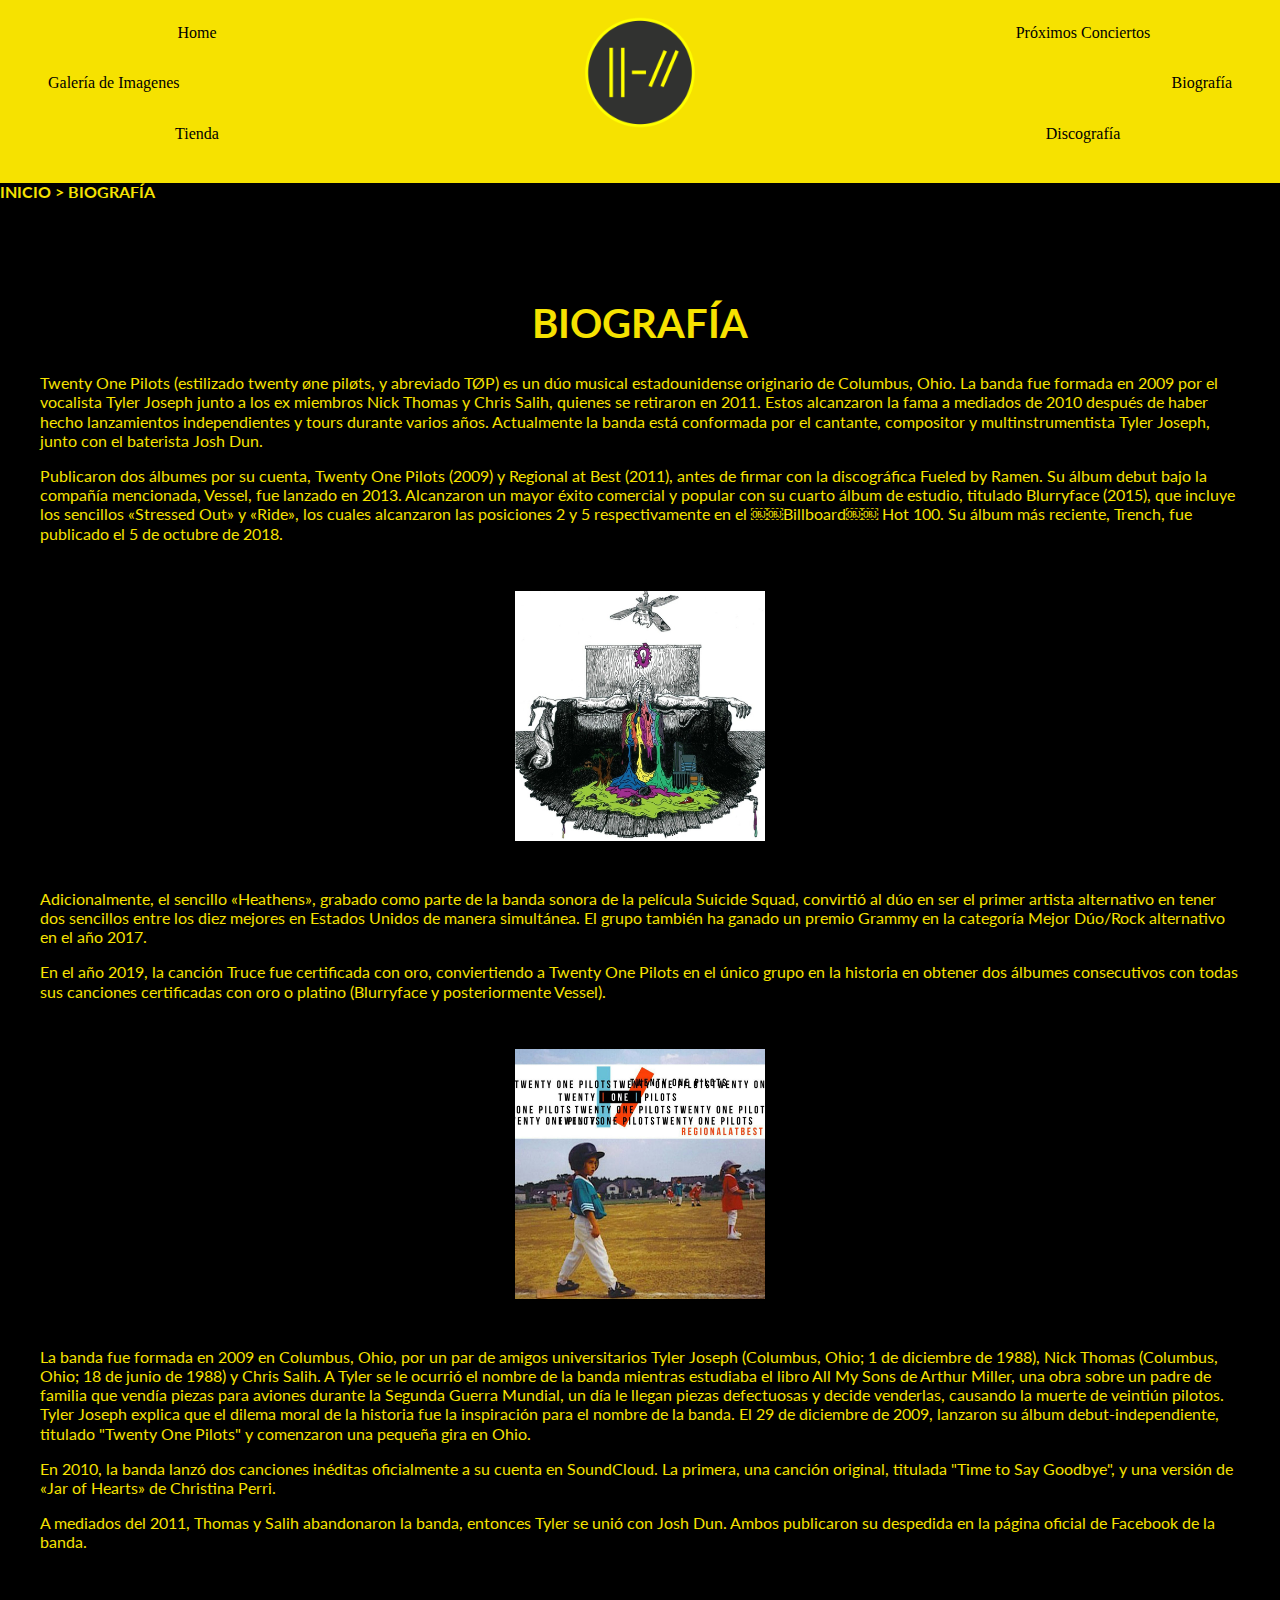
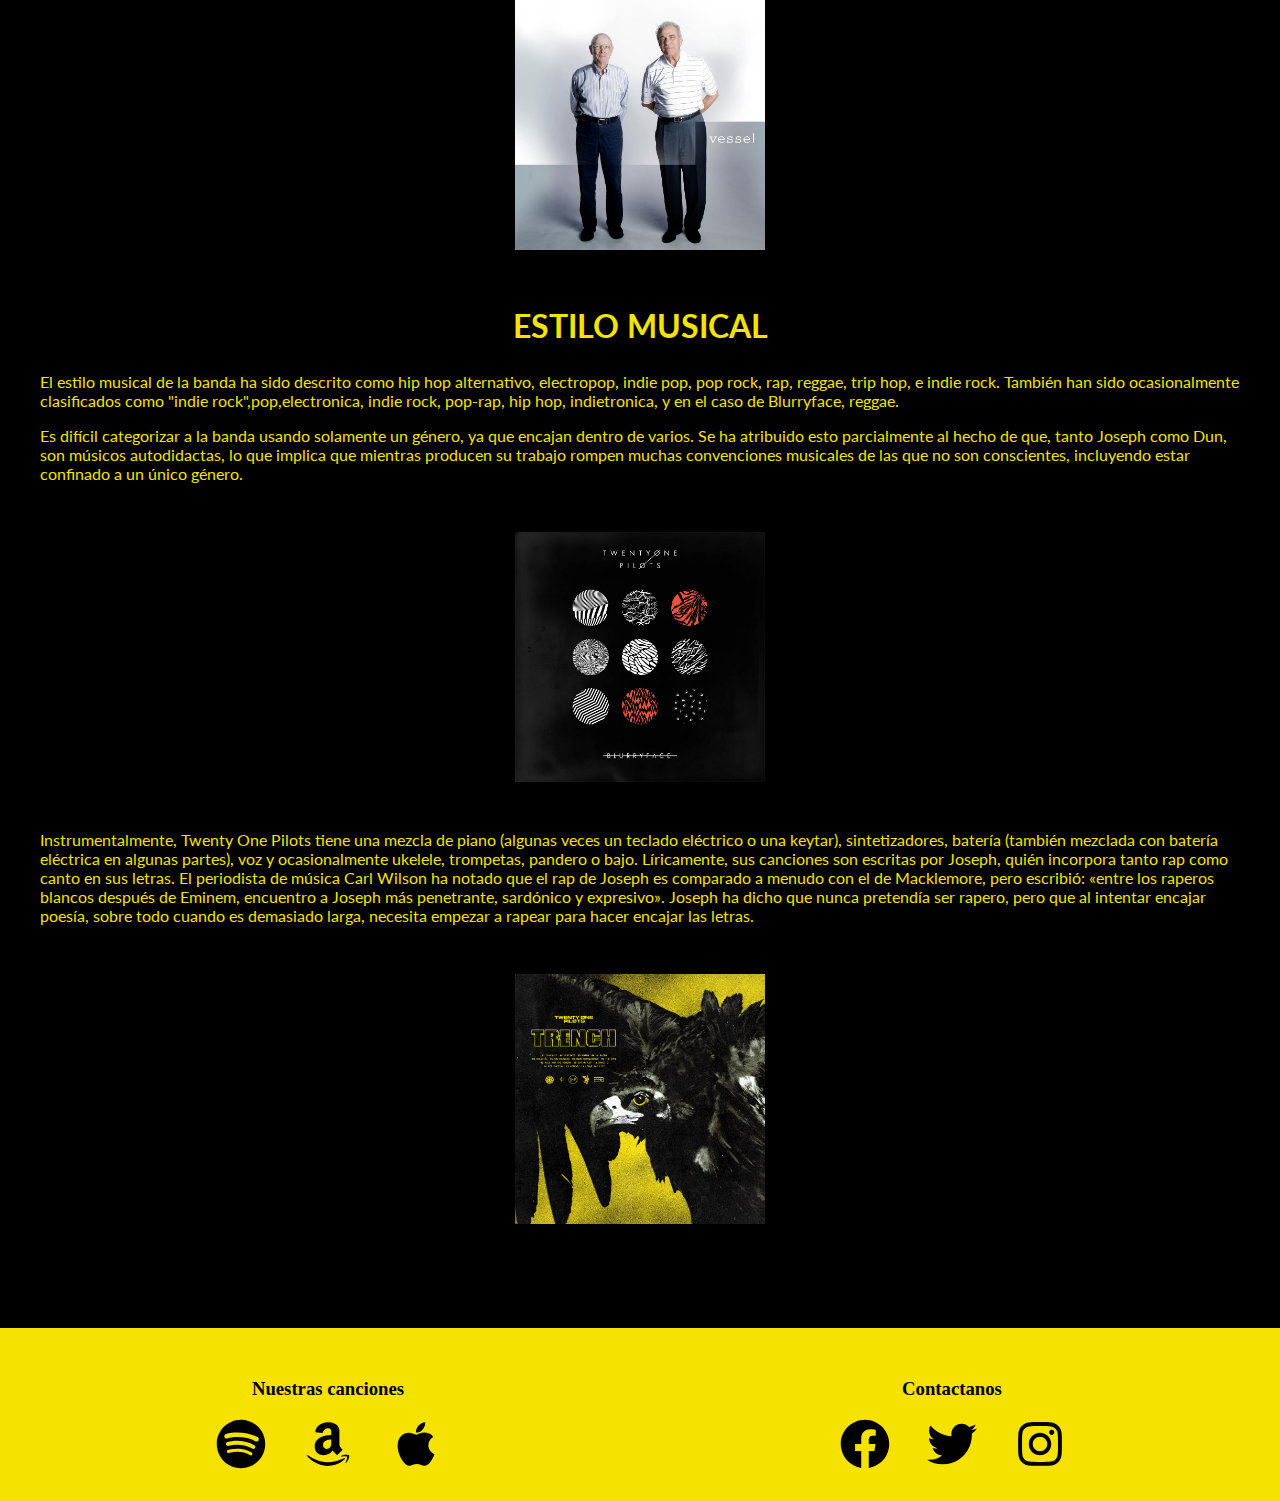
==== commit d564239f: "breadcrumbs" ====
--- a/pages/biografia.html
+++ b/pages/biografia.html
@@ -33,7 +33,7 @@
             </div>
         </div>
     </header>
-
+    <h4 class="breadcrumb"><a href="../index.html">Inicio</a> > <a>Biografía</a></h4>
     <section class="cris3">
 
         <div class="biografia">
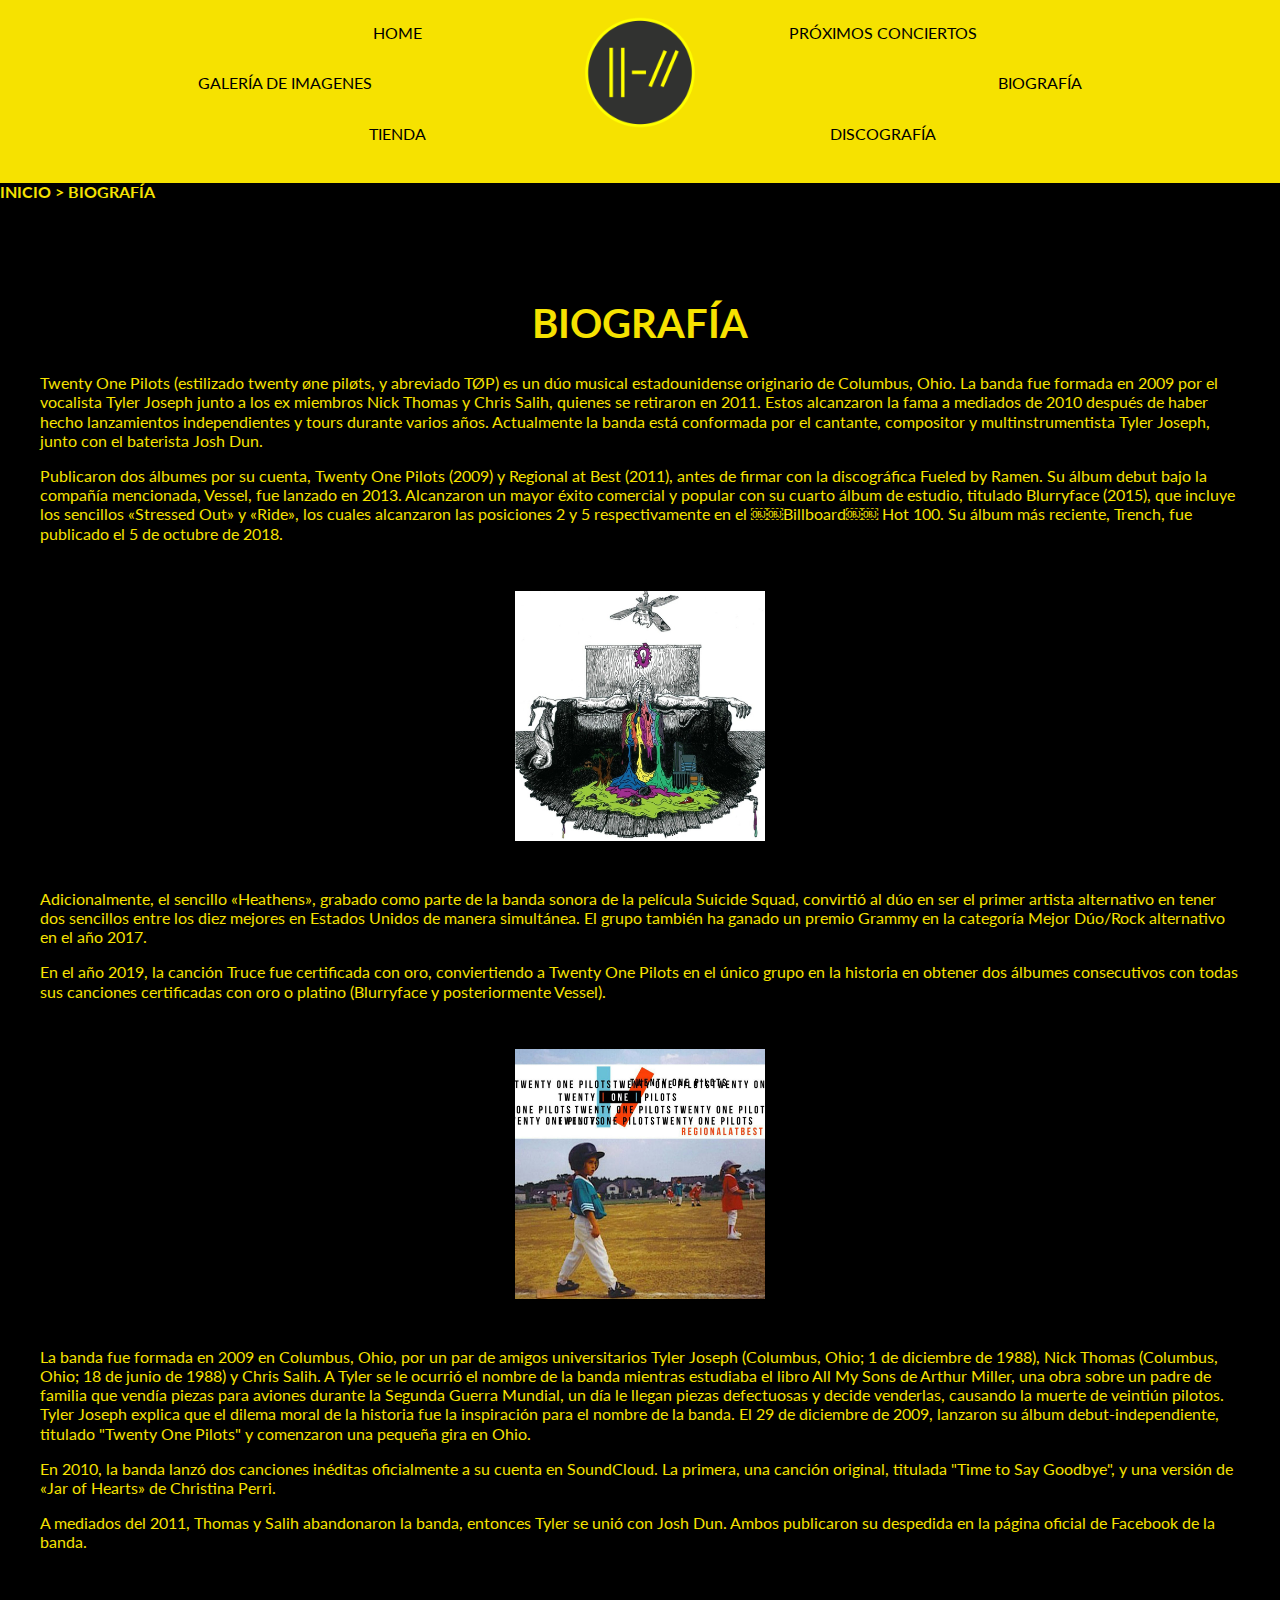
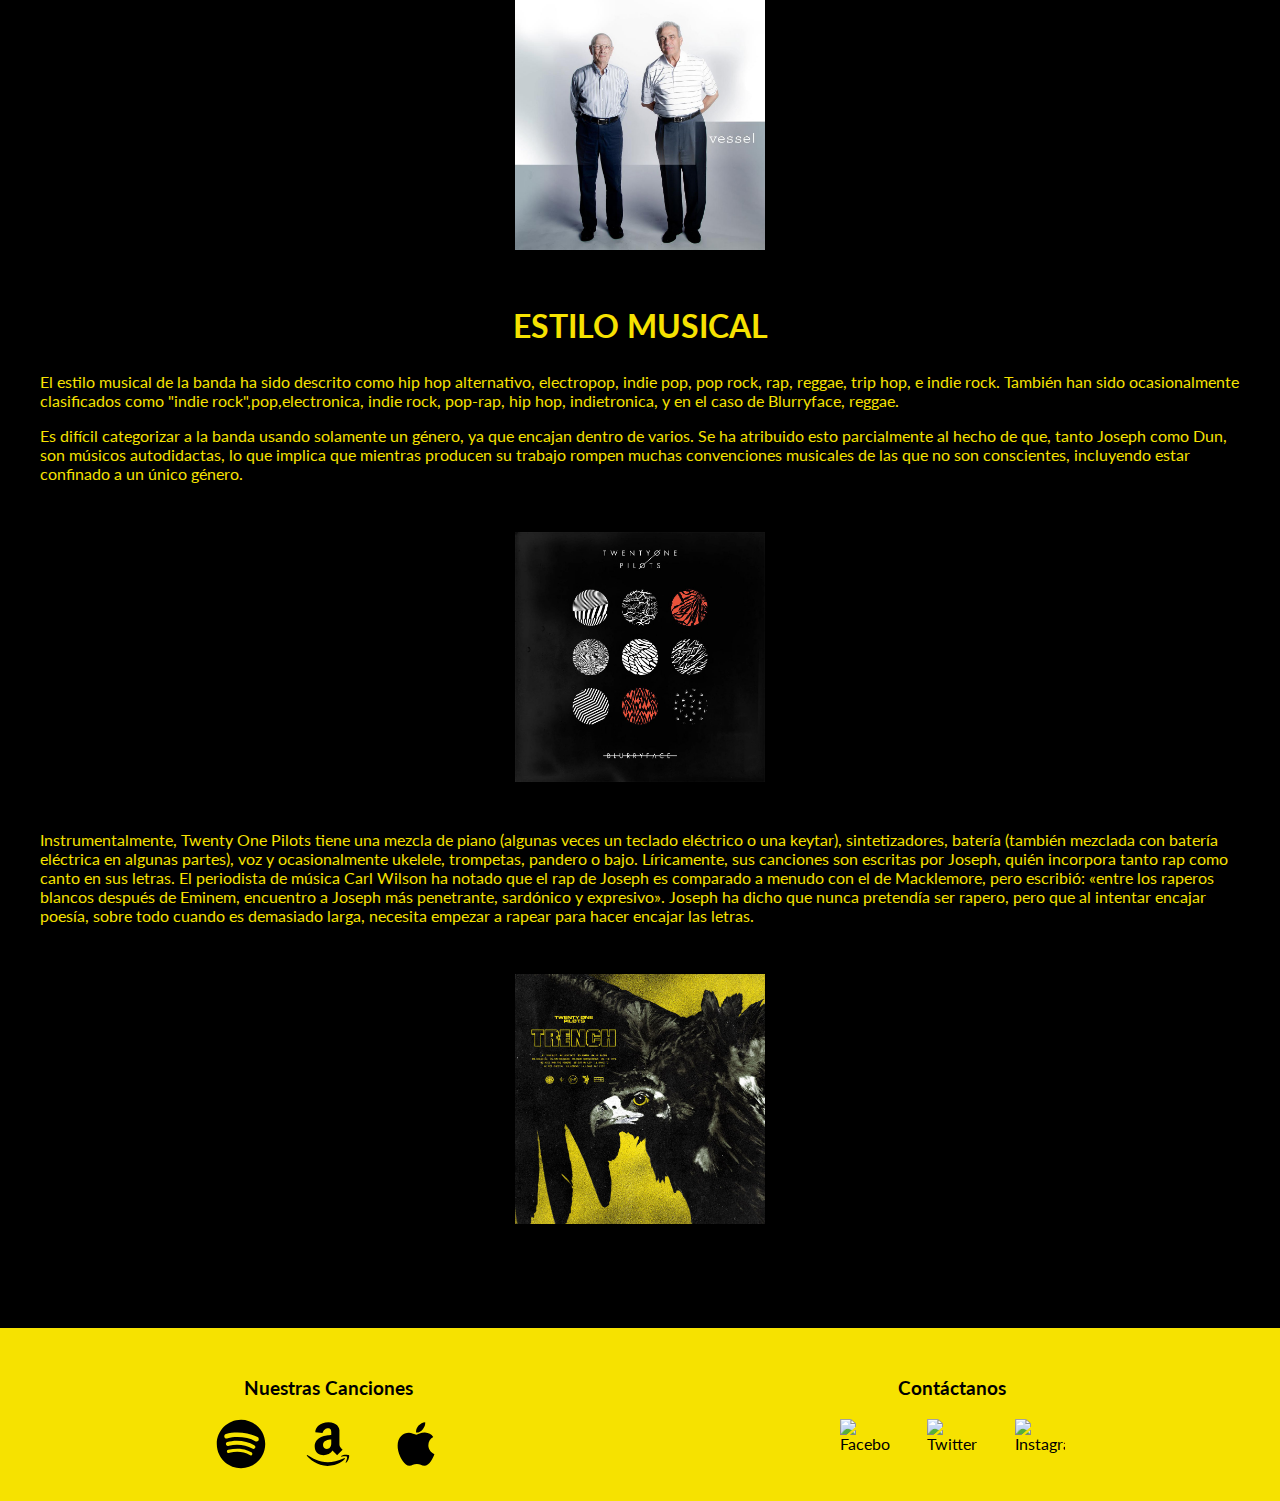
==== commit 91fc8b29: "commit v8" ====
--- a/pages/biografia.html
+++ b/pages/biografia.html
@@ -131,24 +131,24 @@
 
         <div class="container">
             <div class="appMusica">
-                <h3 class="blanco titulo">Nuestras canciones</h3>
+                <h3 class="blanco titulo">Nuestras Canciones</h3>
                 <div class="contenedor-musica">
 
-                    <img class="musica" src="../assets\img\spotify-brands.svg" alt="Spotify">
-                    <img class="musica" src="../assets\img\amazon-brands.svg" alt="Amazon">
-                    <img class="musica" src="../assets\img\apple-brands.svg" alt="Apple music">
+                    <img class="musica" src="../assets/img/spotify-brands.svg" alt="Spotify">
+                    <img class="musica" src="../assets/img/amazon-brands.svg" alt="Amazon">
+                    <img class="musica" src="../assets/img/apple-brands.svg" alt="Apple music">
                 </div>
 
             </div>
 
             <div class="rSocial">
-                <h3 class="blanco titulo">Contactanos</h3>
+                <h3 class="blanco titulo">Contáctanos</h3>
                 <div class="contenedor-rSocial">
 
 
-                    <img class="rSocial" src="../assets\img\facebook-brands.svg" alt="Facebook">
-                    <img class="rSocial" src="../assets\img\twitter-brands.svg" alt="Twitter">
-                    <img class="rSocial" src="../assets\img\instagram-brands.svg" alt="Instagram">
+                    <img class="rSocial" src="./assets/img/facebook-brands.svg" alt="Facebook">
+                    <img class="rSocial" src="./assets/img/twitter-brands.svg" alt="Twitter">
+                    <img class="rSocial" src="./assets/img/instagram-brands.svg" alt="Instagram">
                 </div>
 
             </div>
--- a/sass/main.css
+++ b/sass/main.css
@@ -461,6 +461,20 @@
   background-color: #f6e200;
 }
 
+.link1,
+.link2,
+.link3,
+.link4,
+.link5,
+.link6 {
+  text-align: center;
+  text-transform: uppercase;
+  font-family: 'Lato', sans-serif;
+  font-size: 1rem;
+  color: #f6e200;
+  /* line-height: 0; */
+}
+
 .banner {
   background-color: #f6e200;
   max-width: 1200px;
@@ -481,9 +495,9 @@
     -webkit-box-direction: normal;
         -ms-flex-direction: row;
             flex-direction: row;
-    -webkit-box-pack: justify;
-        -ms-flex-pack: justify;
-            justify-content: space-between;
+    -webkit-box-pack: center;
+        -ms-flex-pack: center;
+            justify-content: center;
   }
 }
 
@@ -540,7 +554,7 @@
 
 @media screen and (min-width: 768px) {
   .banner .contenedor-bannerI {
-    width: 250px;
+    width: 350px;
     -webkit-box-ordinal-group: 2;
         -ms-flex-order: 1;
             order: 1;
@@ -567,7 +581,7 @@
 
 @media screen and (min-width: 768px) {
   .banner .contenedor-bannerD {
-    width: 250px;
+    width: 350px;
     text-align: right;
     -webkit-box-ordinal-group: 4;
         -ms-flex-order: 3;
@@ -592,6 +606,7 @@
 
 footer {
   background-color: #f6e200;
+  font-family: 'Lato', sans-serif;
 }
 
 footer img {
